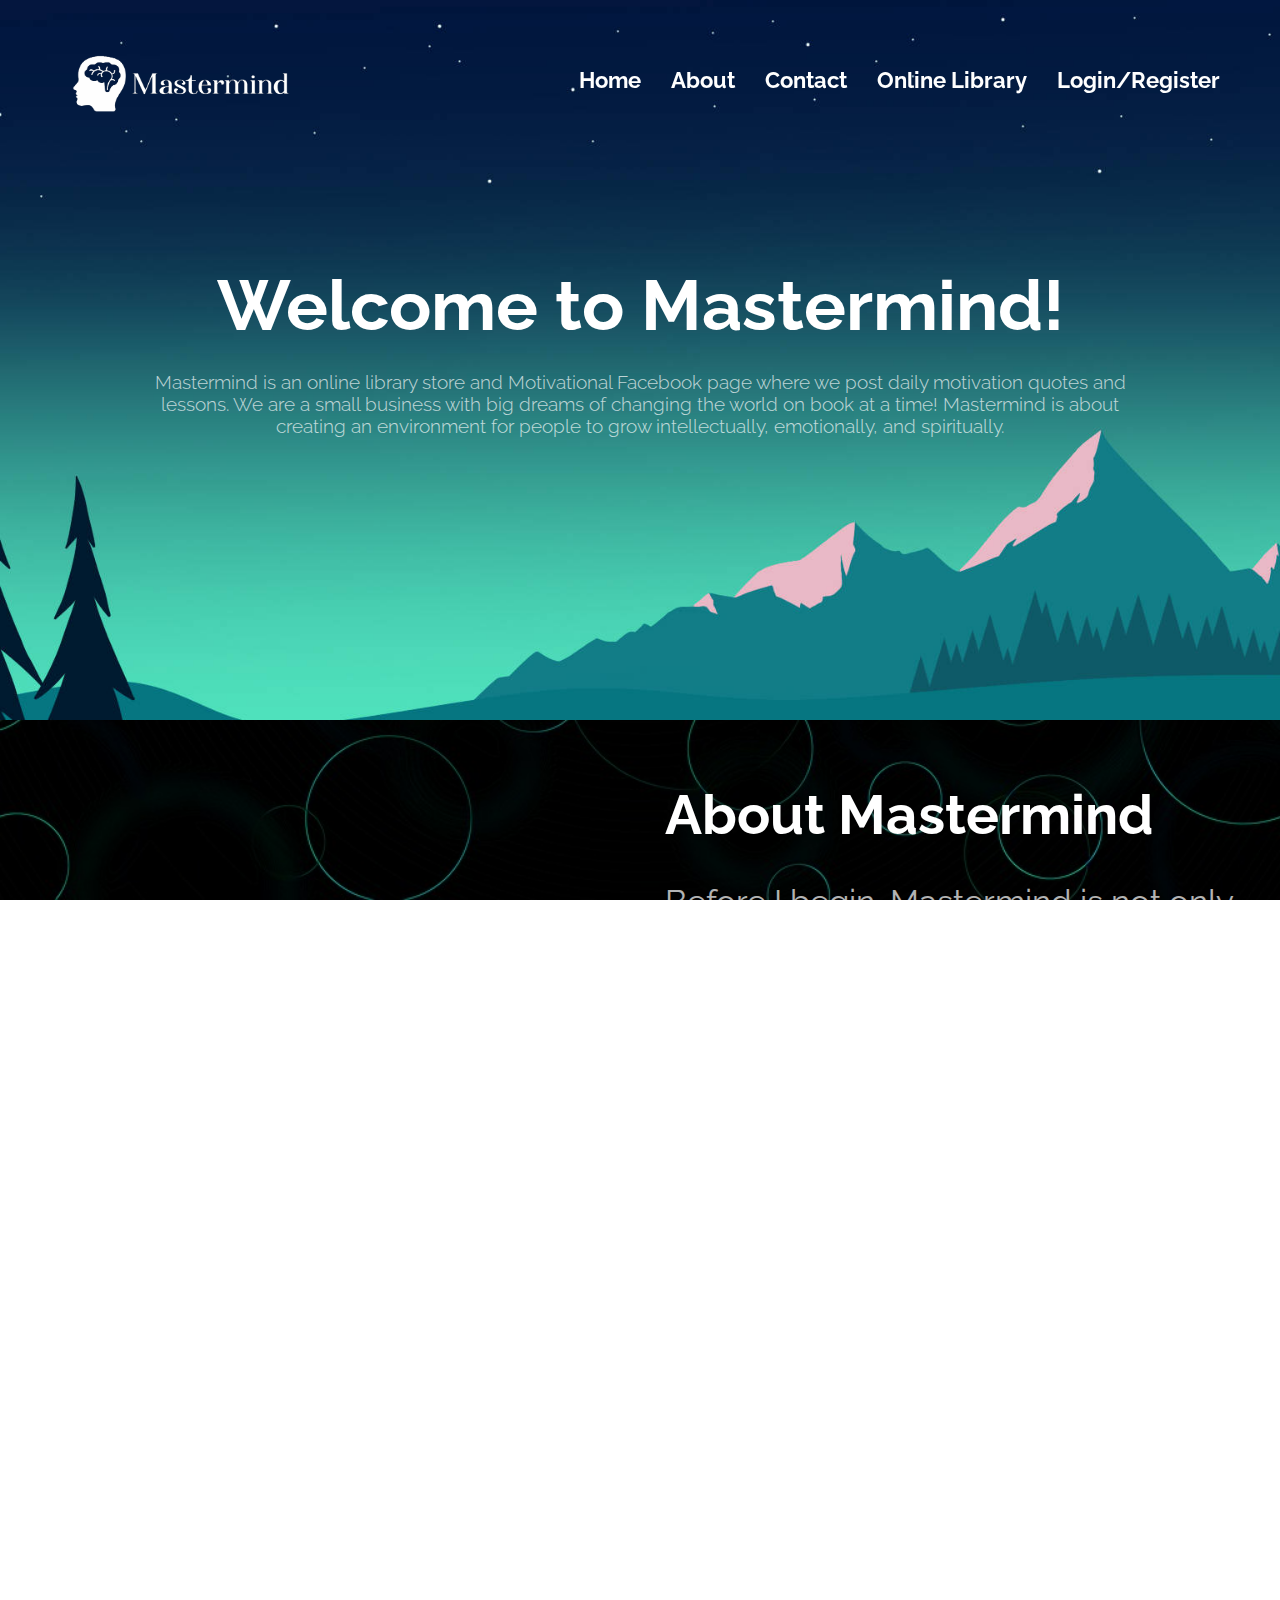
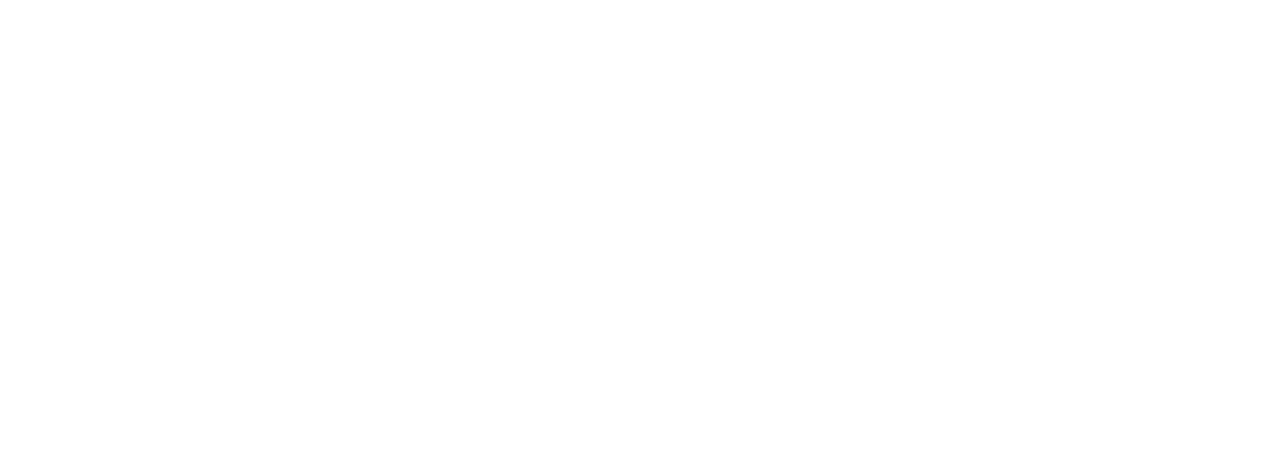
==== index.html @ b7ebeea3 "initial commit" ====
<!DOCTYPE html>
<html lang="en">
  <head>
    <meta charset="UTF-8" />
    <meta name="viewport" content="width=device-width, initial-scale=1.0" />
    <title>Mastermind</title>
    <link
      rel="shortcut icon"
      href="./resources/logo tab.png"
      type="image/x-icon"
    />
    <link rel="stylesheet" href="./stylescss.css" />
    <link rel="stylesheet" href="https://cdnjs.cloudflare.com/ajax/libs/font-awesome/6.4.2/css/all.min.css" integrity="sha512-z3gLpd7yknf1YoNbCzqRKc4qyor8gaKU1qmn+CShxbuBusANI9QpRohGBreCFkKxLhei6S9CQXFEbbKuqLg0DA==" crossorigin="anonymous" referrerpolicy="no-referrer" />
  </head>
  <body>

    <!-- Navbar -->

    <nav>
      <div id="logo">
        <img class="logo-nav" src="./resources/logo white.png" alt="logo white" />
        <img class="logo-nav2" src="./resources/logo tab.png" alt="logo white" />
      </div>
      <div id="navbar">
        <ul class="list">
          <li class="hover-down"><a class="hover-mvx-color" href="#home">Home</a></li>
          <li class="hover-down"><a class="hover-mvx-color" href="#about1">About</a></li>
          <li class="hover-down"><a class="hover-mvx-color" href="#">Contact</a></li>
          <li class="hover-down"><a class="hover-mvx-color" href="#">Online Library</a></li>
          <li class="hover-down"><a class="hover-mvx-color" href="#">Login/Register</a></li>
        </ul>
      </div>
      <div id="navbar-med">
        <ul class="list">
          <li class="hover-down"><a class="hover-mvx-color" href="#">Login/Register</a></li>
          <!-- sidebar button -->
          <div id="dropdown">
            <div class="dropdown-lines"></div>
            <div class="dropdown-lines"></div>
            <div class="dropdown-lines"></div>
          </div>
        </ul>
      </div>
    </nav>

    <!-- side bar -->
    <div id="sidebar" class="sidebar hide">
      <div id="dropdown-list" class="dropdown-list hide">
        <div class="dropdown-list-top">
          <img class="logo-nav sidebar-logo" src="./resources/logo white.png" alt="logo white">
          <div id="close-btn">
            <i class="fa-regular fa-circle-xmark"></i>
          </div>
        </div>
        <ul class="sidebar-nav">
          <a class="hover-mvx-color" href="#"><li class="sidebar-list">Login | Register</li></a>
          <a class="hover-mvx-color" href="#home"><li class="sidebar-list">HOME</li></a>
          <a class="hover-mvx-color" href="#about1"><li class="sidebar-list">ABOUT</li></a>
          <a class="hover-mvx-color" href="#"><li class="sidebar-list">CONTACT</li></a>
          <a class="hover-mvx-color" href="#"><li class="sidebar-list">ONLINE LIBRARY</li></a>
        </ul>
      </div>
    </div>
    
    <!-- Homepage -->

    <section id="home">
      <h1>Welcome to Mastermind!</h1>
      <p>
        Mastermind is an online library store and Motivational Facebook page
        where we post daily motivation quotes and lessons. We are a small
        business with big dreams of changing the world on book at a time!
        Mastermind is about creating an environment for people to grow
        intellectually, emotionally, and spiritually.
      </p>
      <div class="icon-div hover-down">
        <a
          href="https://www.facebook.com/mastermndofficial"
          target="_blank"
          class="social-logo"
          ><i class="fa-brands fa-facebook hover-mvx-color"></i></a>
    </section>
    <section id="about">
      <div class="about1">
        <div class="void">
          <i class="fa-regular fa-circle-question fa-bounce"></i>
        </div>
        <div class="content">
          <h2>About Mastermind</h2>
          <p>Before I begin, Mastermind is not only about sharing motivational posts but also about connecting with people who want to improve themselves and also be inspired. But that's not all, we have a wide range of eBooks about personal development ready to download in our Online Library(Refer Below).</p>
          <a href="#"><button class="btn">Learn More</button></a>
        </div>
      </div>
      <div class="about2">
        <div class="void">
          <i class="fa-solid fa-book-open fa-flip"></i>
        </div>
        <div class="content text-right">
          <h2>Online Library</h2>
          <p>Explore our online library, a treasure trove of carefully curated resources designed to enrich your knowledge and captivate your curiosity. Delve into a diverse collection that spans personal development, emotional awareness, and more, all at your fingertips.</p>
          <a href="#"><button class="btn">Learn More</button></a>
        </div>
      </div>
    </section>
    <script src="./index.js"></script>
  </body>
</html>
---- stylescss.css ----
@import url("https://fonts.googleapis.com/css2?family=Pacifico&family=Raleway:ital,wght@0,100;0,200;0,300;0,400;0,500;0,600;0,700;0,800;0,900;1,100;1,200;1,300;1,400;1,500;1,600;1,700;1,800;1,900&family=Space+Mono&display=swap");

:root {
  --mvx-color1: #23f7dd;
  --htm-color: rgba(12, 11, 33, 0.9);
}

* {
  box-sizing: border-box;
  font-family: "Raleway", sans-serif;
  font-size: 10px;
  /* border: 1px solid white; */
  margin: 0;
  padding: 0;
  color: white;
}

html {
  background: url("./resources/dark\ bg.jpg") no-repeat center fixed;
  background-size: cover;
  height: 100vh;
  width: 100vw;
  overflow-x: hidden;
  scroll-behavior: smooth;
}

/* Navbar */

nav {
  display: flex;
  width: 100%;
  position: fixed;
  align-items: center;
  justify-content: space-between;
  padding: 30px;
  z-index: 1;
  transition: all 0.6s;
  /* border: 1px solid; */
}

nav.sticky {
  background-color: var(--htm-color);
  backdrop-filter: blur(15px);
  padding: 0 10px;
}

/* nav.hidden {
  transform: translateY(-200px);
} */

#logo {
  /* border: 1px solid white; */
  height: 100px;
}

.logo-nav {
  /* border: 1px solid; */
  height: 100px;
}

.logo-nav2 {
  display: none;
}

/* #navbar,
#navbar-med {
  border: 1px solid ;
} */

#navbar-med {
  display: none;
}

#dropdown {
  /* border: 1px solid white; */
  height: 35px;
  width: 35px;
  display: flex;
  flex-direction: column;
  justify-content: space-between;
  align-items: center;
  cursor: pointer;
  padding: 5px 0;
  position: relative;
  top: -5px;
}

.dropdown-lines {
  background-color: white;
  height: 2px;
  width: 30px;
  transition: all 0.3s;
}

#dropdown:hover .dropdown-lines {
  background-color: var(--mvx-color1);
}

#sidebar {
  width: 100vw;
  height: 100vh;
  position: fixed;
  z-index: 2;
  overflow: hidden;
  background-color: rgba(0, 0, 0, 0.8);
  backdrop-filter: blur(10px);
  transition: transform 0.1s, opacity 0.7s 0.1s;
}

#dropdown-list {
  position: fixed;
  height: 100vh;
  width: 40vw;
  background-color: var(--htm-color);
  z-index: 3;
  transition: transform 0.5s, opacity 1s;
}

.dropdown-list-top {
  width: 100%;
  height: 15%;
  background: linear-gradient(rgba(12, 11, 33, 0.5) 50%, rgba(27, 24, 71, 0.9)),
    url("./resources/wp7753575.jpg") no-repeat center center;
  background-size: cover;
  border-bottom: 2px solid var(--mvx-color1);
  display: flex;
  justify-content: space-between;
}

#close-btn {
  height: 50px;
  width: 50px;
  /* border: 1px solid white; */
  margin: 25px 20px 0 0;
  display: flex;
  justify-content: center;
  align-items: center;
  cursor: pointer;
}

#close-btn:hover .fa-circle-xmark {
  color: var(--mvx-color1);
}

.fa-circle-xmark {
  font-weight: lighter;
  /* opacity: 0.5; */
  color: rgba(227, 226, 226, 0.6);
}

.sidebar-nav {
  list-style: none;
  width: 100%;
  display: flex;
  flex-direction: column;
  justify-content: center;
  align-items: flex-start;
}

.sidebar-nav a {
  margin: 60px 20px 0 20px;
  width: 90%;
  box-shadow: inset 0 -7px 10px -10px rgba(199, 199, 199, 0.5);
  padding-bottom: 15px;
  text-decoration: none;
}

.sidebar-list {
  font-size: 3rem;
  transition: all 0.3s;
}

.hover-mvx-color:hover li {
  color: var(--mvx-color1);
}

.hide {
  opacity: 0;
  transform: translateX(-100%);
}

.darken {
  opacity: 1;
  transform: translateX(0);
  /* transition: transform 0.5s 0.1, opacity 0.1s; */
}

.sidebar-scroll-in {
  opacity: 1;
  transform: translateX(0);
  /* transition: transform 0.3s, opacity 0.2s 0.3s; */
}

/* Home section */

#home {
  background: url("./resources/simple-clean-background-8g9017acqfddycrl.jpg")
    no-repeat center fixed;
  background-size: cover;
  height: 80vh;
  width: 100vw;
  margin: auto;
  display: flex;
  flex-direction: column;
  align-items: center;
  justify-content: center;
  text-align: center;
}

#home h1 {
  font-size: 7rem;
  margin-bottom: 25px;
  padding: 0 20px;
  /* border: 1px solid white; */
}

#home p {
  font-size: 1.9rem;
  width: 90%;
  max-width: 1008px;
  opacity: 0.7;
  font-weight: 300;
  margin-bottom: 20px;
}

.icon-div {
  transition: all 0.3s;
}

i {
  font-size: 4rem;
  color: white;
  transition: all 0.3s;
}

/* About Section */

#about {
  height: fit-content;
  width: 100%;
  max-width: 1600px;
  margin: auto;
  display: flex;
  flex-direction: column;
  align-items: center;
}

.about1,
.about2 {
  display: flex;
  justify-content: center;
  flex-wrap: wrap;
  width: 100%;
  height: 75vh;
}

.about2 {
  flex-direction: row-reverse;
}

.void {
  display: flex;
  justify-content: center;
  align-items: center;
}

.fa-circle-question,
.fa-book-open {
  font-size: 15rem;
}

.content {
  display: flex;
  flex-direction: column;
  justify-content: center;
}

.void,
.content {
  width: 50%;
  min-width: 575px;
}

.content h2 {
  font-size: 5.5rem;
  margin-right: 25px;
  margin-left: 25px;
}

.content p {
  font-size: 3.3rem;
  opacity: 0.7;
  margin: 35px 25px;
}

.btn {
  width: fit-content;
  height: fit-content;
  padding: 15px 20px;
  margin-right: 25px;
  margin-left: 25px;
  background-color: transparent;
  border-radius: 5px;
  border: 3px solid white;
  font-size: 2.5rem;
  font-weight: 700;
  transition: all 0.3s;
}

.btn:hover {
  border: 3px solid black;
  color: black;
  background-color: white;
  cursor: pointer;
}

.text-right {
  text-align: right;
}

/* @media screen and (max-width: 1200px) {

} */

.list {
  /* border: 1px solid; */
  display: flex;
  list-style: none;
}

.list li {
  margin-right: 30px;
  transition: all 0.3s;
}

.hover-down:hover {
  transform: translateY(12px);
}

.list li a {
  font-size: 2.2rem;
  text-decoration: none;
  font-weight: bold;
  color: white;
  transition: all 0.3s;
}

.hover-mvx-color:hover {
  color: var(--mvx-color1);
}

@media screen and (max-width: 1150px) {
  #navbar {
    display: none;
  }

  #navbar-med {
    display: flex;
  }

  .void,
  .content {
    height: 50%;
    width: 100%;
    text-align: center;
  }
}

@media screen and (max-width: 875px) {
  #dropdown-list {
    width: 70vw;
  }

  .dropdown-list-top {
    /* height: 10%; */
    border: 1px solid transparent;
    border-bottom: 1px solid var(--mvx-color1);
  }
}

@media screen and (max-width: 600px) {
  #home {
    height: 80vh;
  }

  #home h1 {
    font-size: 4.7rem;
  }

  #home p {
    font-size: 1.6rem;
    padding: 0 15px 0;
  }

  .hover-down {
    display: none;
  }

  #dropdown {
    margin-right: 15px;
    top: 0;
  }

  #dropdown-list {
    width: 100vw;
  }

  .logo-nav {
    display: none;
  }

  .logo-nav2 {
    display: block;
    height: 60px;
    margin: 20px 20px;
  }

  .sidebar-logo {
    display: block;
    height: 85px;
    /* border: 2px solid white; */
  }

  #about {
    width: 100%;
  }

  .about1,
  .about2 {
    height: 50vh;
  }

  .void,
  .content {
    min-width: 300px;
  }

  .content h2 {
    font-size: 3rem;
  }

  .content p {
    font-size: 1.5rem;
  }

  .fa-circle-question,
  .fa-book-open {
    font-size: 9rem;
  }

  .btn {
    font-size: 1.8rem;
    padding: 10px 15px;
    margin-left: 30px;
    margin-right: 0;
  }
}
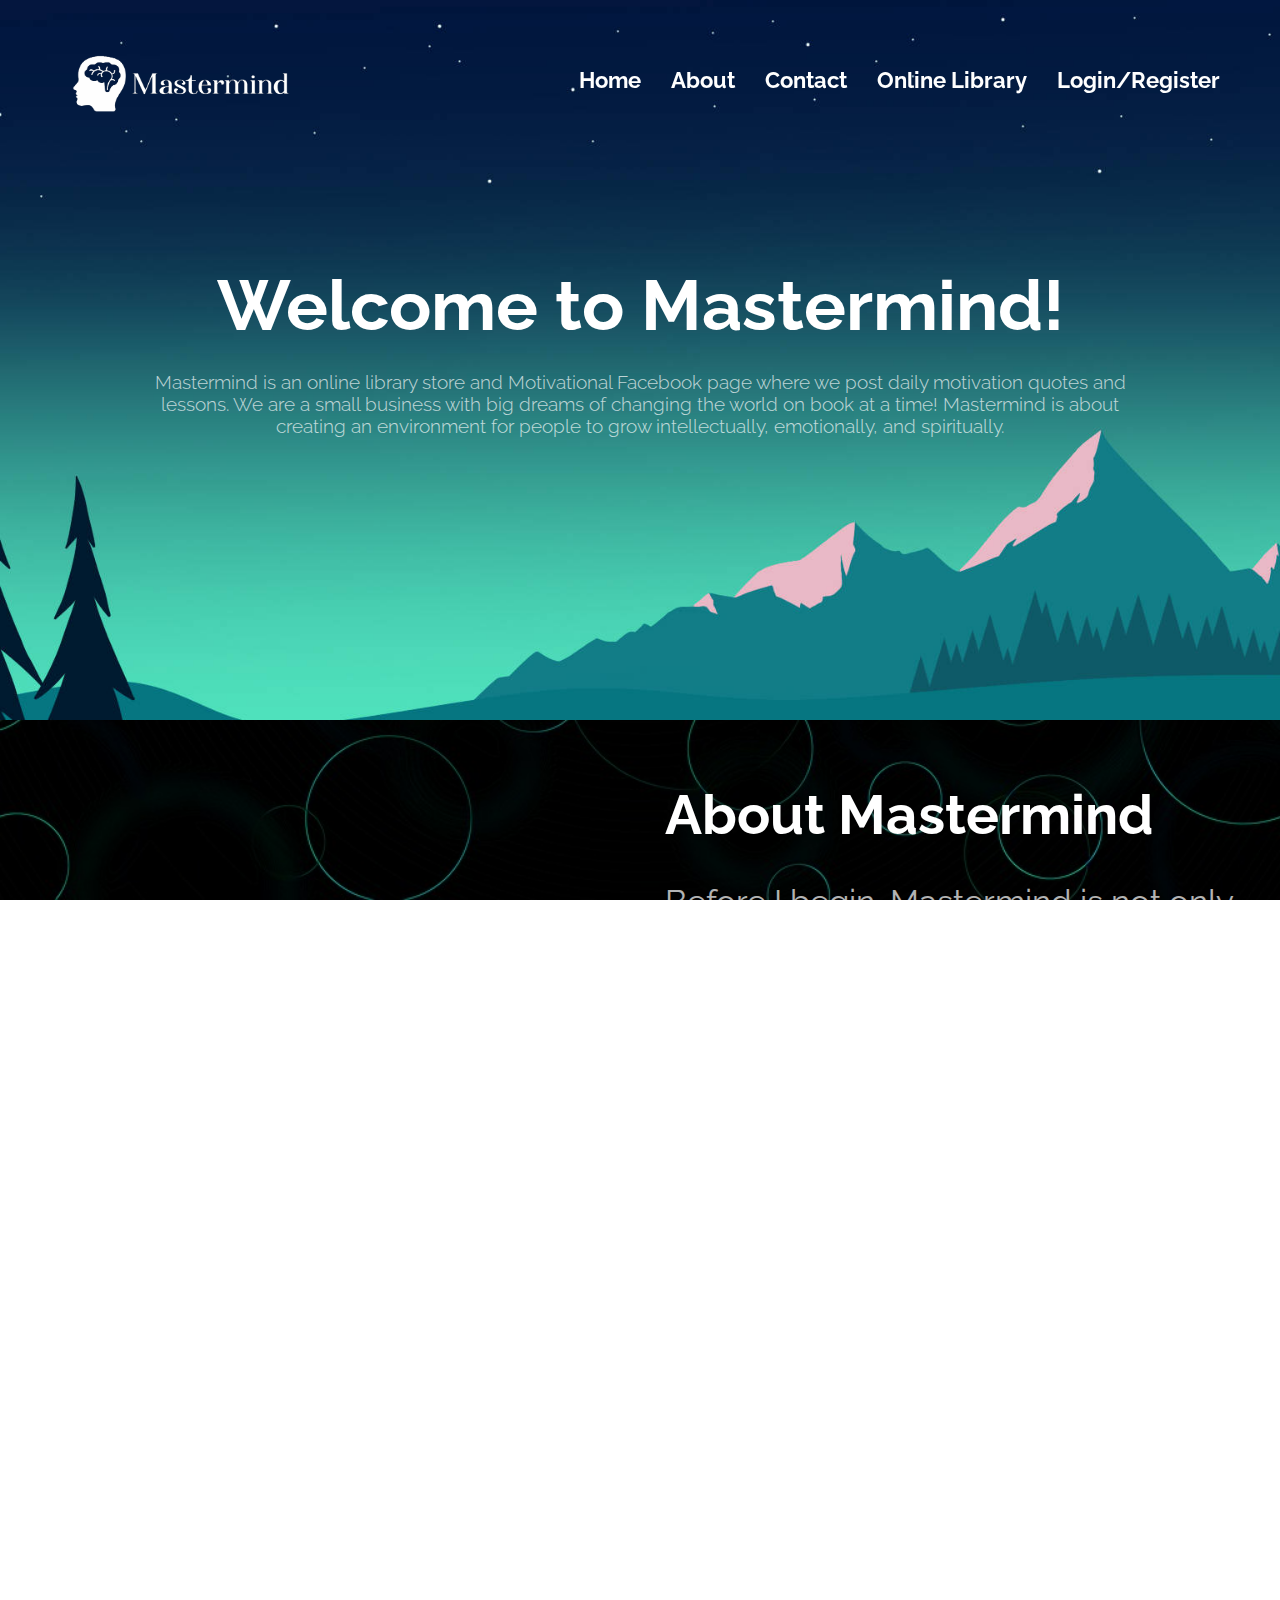
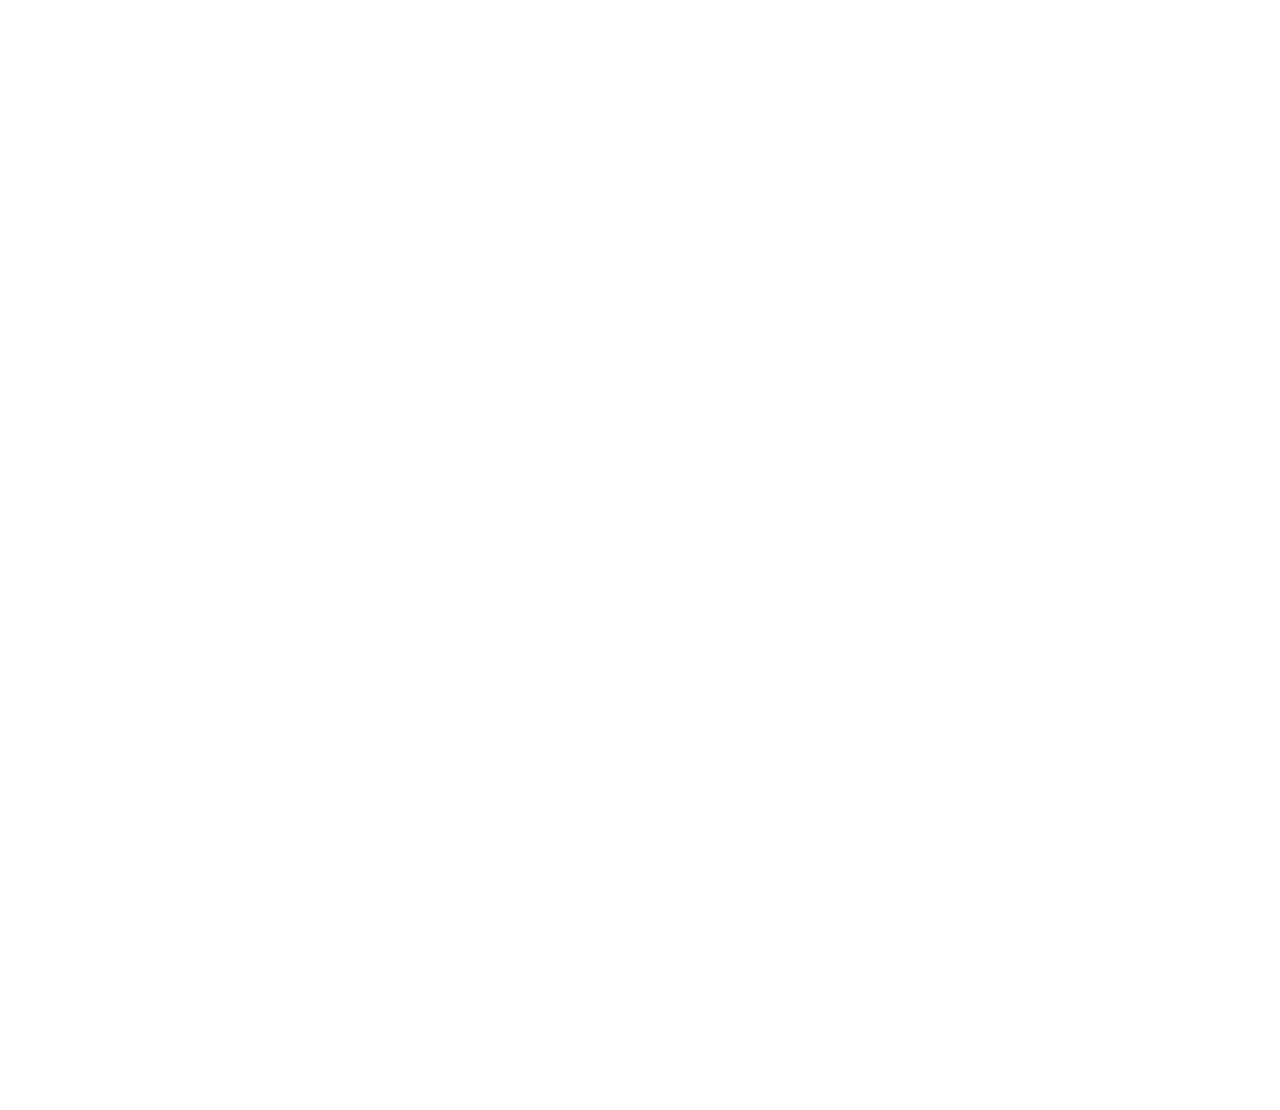
==== commit d4029dea: "complete contact section and footer" ====
--- a/index.html
+++ b/index.html
@@ -24,8 +24,8 @@
       <div id="navbar">
         <ul class="list">
           <li class="hover-down"><a class="hover-mvx-color" href="#home">Home</a></li>
-          <li class="hover-down"><a class="hover-mvx-color" href="#about1">About</a></li>
-          <li class="hover-down"><a class="hover-mvx-color" href="#">Contact</a></li>
+          <li class="hover-down"><a class="hover-mvx-color" href="#about">About</a></li>
+          <li class="hover-down"><a class="hover-mvx-color" href="#contact">Contact</a></li>
           <li class="hover-down"><a class="hover-mvx-color" href="#">Online Library</a></li>
           <li class="hover-down"><a class="hover-mvx-color" href="#">Login/Register</a></li>
         </ul>
@@ -55,8 +55,8 @@
         <ul class="sidebar-nav">
           <a class="hover-mvx-color" href="#"><li class="sidebar-list">Login | Register</li></a>
           <a class="hover-mvx-color" href="#home"><li class="sidebar-list">HOME</li></a>
-          <a class="hover-mvx-color" href="#about1"><li class="sidebar-list">ABOUT</li></a>
-          <a class="hover-mvx-color" href="#"><li class="sidebar-list">CONTACT</li></a>
+          <a class="hover-mvx-color" href="#about"><li class="sidebar-list">ABOUT</li></a>
+          <a class="hover-mvx-color" href="#contact"><li class="sidebar-list">CONTACT</li></a>
           <a class="hover-mvx-color" href="#"><li class="sidebar-list">ONLINE LIBRARY</li></a>
         </ul>
       </div>
@@ -102,6 +102,30 @@
         </div>
       </div>
     </section>
+
+    <!-- contact details -->
+    
+    <section id="contact">
+      <div class="breakline"></div>
+      <div class="contact-details">
+        <h3>Get in Touch</h3>
+        <a class="email" href="mailto:info@mmgroupofficial.com">info@mmgroupofficial.com</a>
+        <p>If you have any concerns or problems, you can click the email above and send us an email or you can chat us on our <a href="https://www.facebook.com/mastermndofficial" target="_blank"
+          class="fb" target="_blank">Facebook Page.</a></p>
+      </div>
+      <div class="breakline"></div>
+    </section>
+    <footer>
+      <div id="footbar">
+        <ul class="footlist">
+          <li><a class="hover-mvx-color" href="#home">Home</a></li>
+          <li><a class="hover-mvx-color" href="#about">FAQs</a></li>
+          <li><a class="hover-mvx-color" href="#contact">Contact</a></li>
+          <li><a class="hover-mvx-color" href="#">Online Library</a></li>
+          <li><a class="hover-mvx-color" href="#">Be a Member</a></li>
+        </ul>
+      </div>
+    </footer>
     <script src="./index.js"></script>
   </body>
 </html>
--- a/stylescss.css
+++ b/stylescss.css
@@ -9,7 +9,6 @@
   box-sizing: border-box;
   font-family: "Raleway", sans-serif;
   font-size: 10px;
-  /* border: 1px solid white; */
   margin: 0;
   padding: 0;
   color: white;
@@ -22,6 +21,10 @@
   width: 100vw;
   overflow-x: hidden;
   scroll-behavior: smooth;
+}
+
+body {
+  margin: 0;
 }
 
 /* Navbar */
@@ -240,6 +243,7 @@
   width: 100%;
   max-width: 1600px;
   margin: auto;
+  padding-bottom: 50px;
   display: flex;
   flex-direction: column;
   align-items: center;
@@ -349,6 +353,91 @@
   color: var(--mvx-color1);
 }
 
+#contact {
+  width: 100%;
+  height: 50vh;
+  margin-bottom: 50px;
+}
+
+.breakline {
+  width: 90%;
+  height: 1px;
+  background-color: white;
+  margin: auto;
+}
+
+.contact-details {
+  margin: auto;
+  width: 100%;
+  height: 100%;
+  max-width: 1200px;
+  padding: 170px 50px;
+  display: flex;
+  flex-direction: column;
+  justify-content: center;
+}
+
+.contact-details h3 {
+  font-size: 2.5rem;
+  font-weight: 300;
+  margin-bottom: 30px;
+}
+
+.email {
+  text-decoration: none;
+  font-size: 4rem;
+  font-weight: 700;
+  transition: all 0.3s;
+}
+
+.email:hover {
+  color: var(--mvx-color1);
+}
+
+.contact-details p {
+  margin-top: 30px;
+}
+
+.contact-details p, .fb {
+  font-size: 2rem;
+}
+
+.fb {
+  text-decoration: none;
+  transition: all 0.3s;
+}
+
+.fb:hover {
+  color: var(--mvx-color1);
+}
+
+footer {
+  width: 100%;
+  height: 10vh;
+}
+
+#footbar {
+  width: fit-content;
+  margin: auto;
+}
+
+.footlist {
+  list-style: none;
+  display: flex;
+}
+
+.footlist li {
+  margin: 0 25px;
+  text-align: center;
+}
+
+.footlist li a {
+  font-size: 2rem;
+  transition: all 0.3s;
+  text-decoration: none;
+}
+/* media queries */
+
 @media screen and (max-width: 1150px) {
   #navbar {
     display: none;
@@ -421,13 +510,18 @@
     /* border: 2px solid white; */
   }
 
+  .sidebar-list {
+    font-size: 2.2rem;
+    font-weight: bold;
+  }
+
   #about {
     width: 100%;
   }
 
   .about1,
   .about2 {
-    height: 50vh;
+    height: 65vh;
   }
 
   .void,
@@ -451,7 +545,36 @@
   .btn {
     font-size: 1.8rem;
     padding: 10px 15px;
-    margin-left: 30px;
-    margin-right: 0;
-  }
-}
+  }
+
+  .contact-details {
+    padding: 50px 25px;
+  }
+
+  .contact-details h3 {
+    font-size: 2rem;
+  }
+
+  .email {
+    font-size: 2.5rem;
+  }
+
+  .contact-details p {
+    font-size: 1.8rem;
+  }
+
+  
+  #footbar {
+    padding-bottom: 20px;
+    width: 100%;
+  }
+
+  .footlist {
+    display: block;
+  }
+
+  .footlist li {
+    margin-bottom: 20px;
+    text-align: left;
+  }
+}
